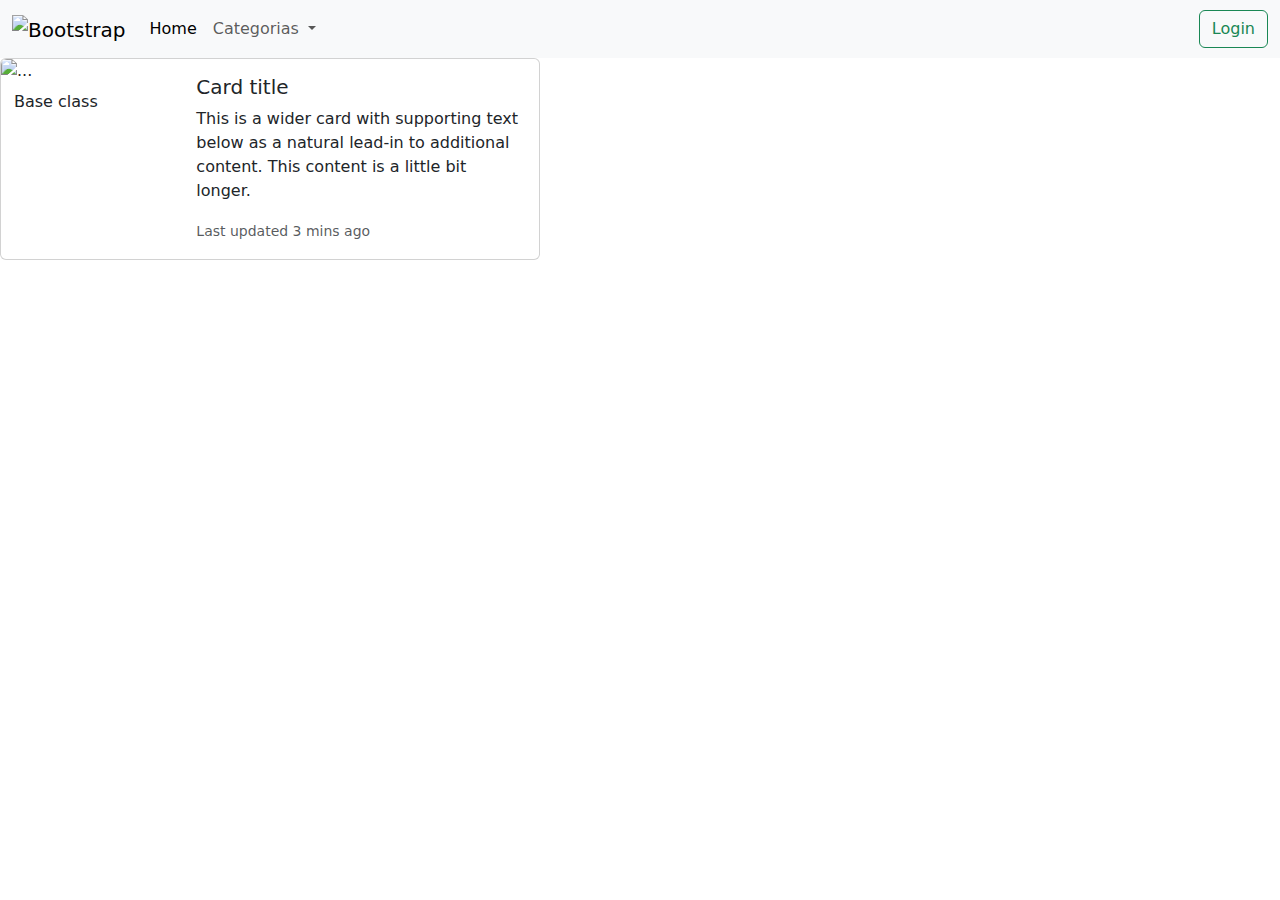
==== front-end/index.HTML @ 643dc57b "Boostrap agregado" ====
<!DOCTYPE html>
<html lang="en">
<head>
    <meta charset="UTF-8">
    <meta name="viewport" content="width=device-width, initial-scale=1.0">
    <title>Blog</title>
    <link rel="stylesheet" href="	https://cdn.jsdelivr.net/npm/bootstrap@5.3.3/dist/css/bootstrap.min.css">
    <link rel="stylesheet" href="https://cdn.jsdelivr.net/npm/bootstrap@5.3.3/dist/js/bootstrap.bundle.min.js">
</head>
<body>
<header>
   
    <nav class="navbar navbar-expand-lg bg-body-tertiary">
        <div class="container-fluid">
            <a class="navbar-brand" href="#">
                <img src="https://getbootstrap.com/docs/5.3/assets/brand/bootstrap-logo.svg" alt="Bootstrap" width="30" height="24">
              </a>
          <button class="navbar-toggler" type="button" data-bs-toggle="collapse" data-bs-target="#navbarSupportedContent" aria-controls="navbarSupportedContent" aria-expanded="false" aria-label="Toggle navigation">
            <span class="navbar-toggler-icon"></span>
          </button>
          <div class="collapse navbar-collapse" id="navbarSupportedContent">
            <ul class="navbar-nav me-auto mb-2 mb-lg-0">
              <li class="nav-item">
                <a class="nav-link active" aria-current="page" href="#">Home</a>
              </li>
             
              <li class="nav-item dropdown">
                <a class="nav-link dropdown-toggle" href="#" role="button" data-bs-toggle="dropdown" aria-expanded="false">
                  Categorias
                </a>
                <ul class="dropdown-menu">
                  <li><a class="dropdown-item" href="#">Action</a></li>
                  <li><a class="dropdown-item" href="#">Another action</a></li>
                  <li><hr class="dropdown-divider"></li>
                  <li><a class="dropdown-item" href="#">Something else here</a></li>
                </ul>
              </li>
            </ul>
            <form class="d-flex" role="search">
              <button class="btn btn-outline-success" type="submit">Login</button>
            </form>
          </div>
        </div>
      </nav>
    </header>
    
    <div class="card mb-3" style="max-width: 540px;">
        <div class="row g-0">
          <div class="col-md-4">
            <img src="front-end\estilos\img\colorful and eye-catching image.png" class="img-fluid rounded-start" alt="...">       <br>
            <button type="button" class="btn">Base class</button>
          </div>
          <div class="col-md-8">
            <div class="card-body">
              <h5 class="card-title">Card title</h5>
              <p class="card-text">This is a wider card with supporting text below as a natural lead-in to additional content. This content is a little bit longer.</p>
              <p class="card-text"><small class="text-body-secondary">Last updated 3 mins ago</small></p>
            </div>
            
          </div>
        </div>
      </div>

<script src="https://cdn.jsdelivr.net/npm/@popperjs/core@2.11.8/dist/umd/popper.min.js" integrity="sha384-I7E8VVD/ismYTF4hNIPjVp/Zjvgyol6VFvRkX/vR+Vc4jQkC+hVqc2pM8ODewa9r" crossorigin="anonymous"></script>
<script src="https://cdn.jsdelivr.net/npm/bootstrap@5.3.3/dist/js/bootstrap.min.js" integrity="sha384-0pUGZvbkm6XF6gxjEnlmuGrJXVbNuzT9qBBavbLwCsOGabYfZo0T0to5eqruptLy" crossorigin="anonymous"></script>
</body>
</html>
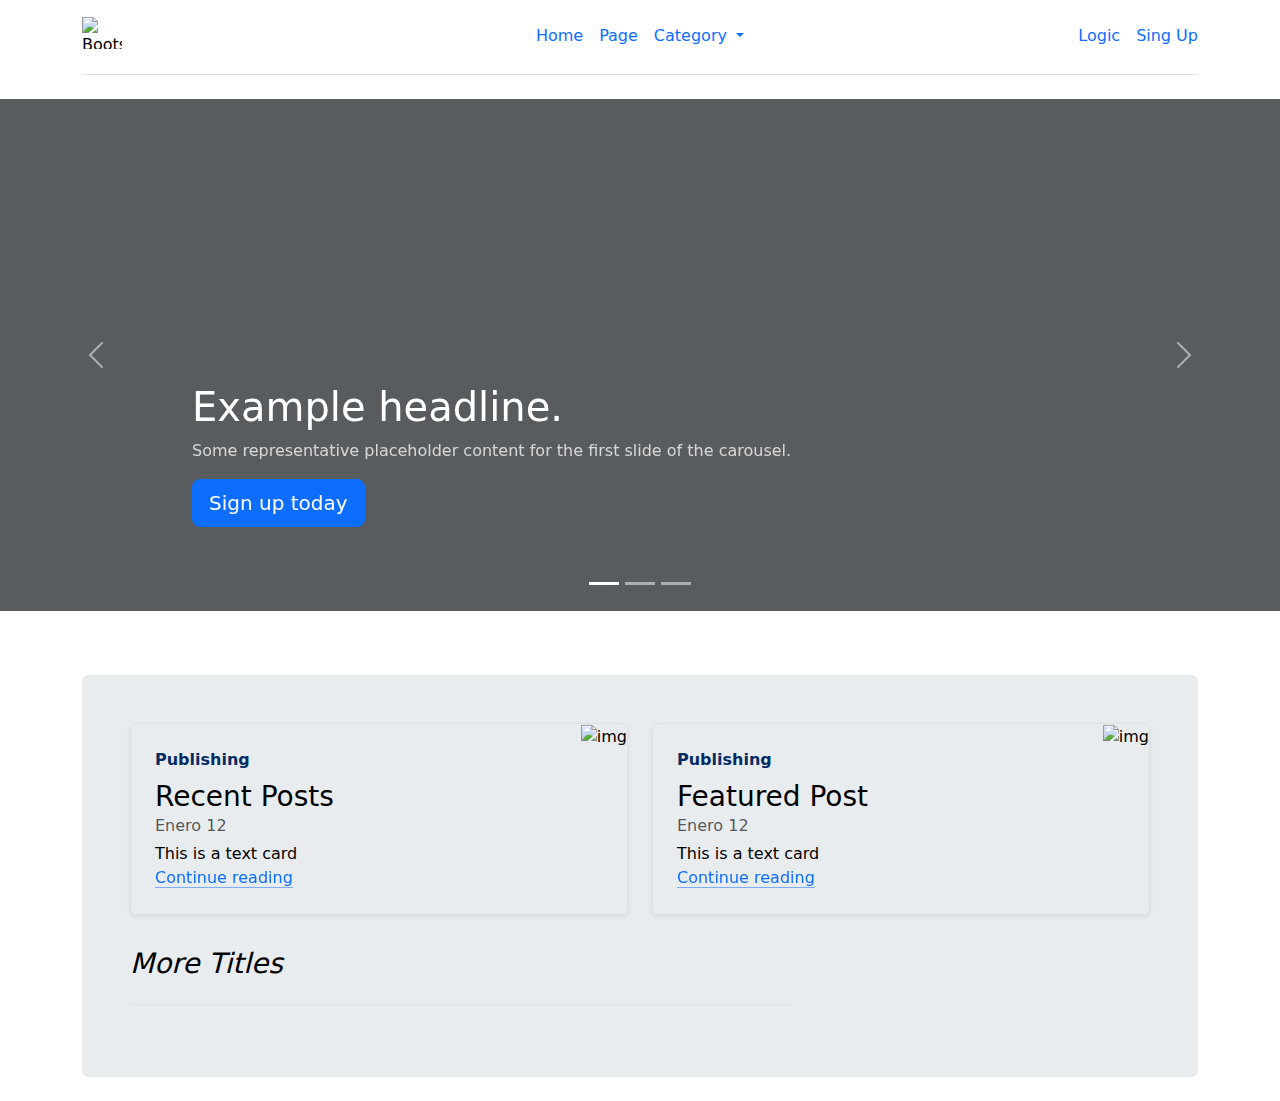
==== commit 1731f1cf: "Avance de Frontend" ====
--- a/front-end/index.HTML
+++ b/front-end/index.HTML
@@ -3,65 +3,156 @@
 <head>
     <meta charset="UTF-8">
     <meta name="viewport" content="width=device-width, initial-scale=1.0">
-    <title>Blog</title>
+    <title>Document</title>
     <link rel="stylesheet" href="	https://cdn.jsdelivr.net/npm/bootstrap@5.3.3/dist/css/bootstrap.min.css">
     <link rel="stylesheet" href="https://cdn.jsdelivr.net/npm/bootstrap@5.3.3/dist/js/bootstrap.bundle.min.js">
+    <link rel="stylesheet" href="css/style.css">
+
 </head>
+ 
+<header>
+  <!--Navbar-->
+  <div class="container">
+    <header class="d-flex flex-wrap align-items-center justify-content-center justify-content-md-between py-3 mb-4 border-bottom">
+      <div class="col-md-3 mb-2 mb-md-0">
+        <a href="#" class="d-inline-flex link-body-emphasis text-decoration-none">
+          <img src="https://getbootstrap.com/docs/5.3/assets/brand/bootstrap-logo-shadow.png" alt="Bootstrap Logo" width="40" height="32">
+        </a>
+      </div>
+
+      <ul class="nav nav-underline col-12 col-md-auto mb-2 justify-content-center mb-md-0">
+        <li class="nav-item">
+          <a class="nav-link" href="#">Home</a>
+        </li>
+        <li class="nav-item">
+          <a class="nav-link" href="#">Page</a>
+        </li>
+        <!--Dropdown de navbar-->
+        <li class="nav-item dropdown">
+          <a class="nav-link dropdown-toggle" href="#" role="button" data-bs-toggle="dropdown" aria-expanded="false">
+            Category
+          </a>
+          <ul class="dropdown-menu">
+            <li><a class="dropdown-item" href="#">Action</a></li>
+            <li><a class="dropdown-item" href="#">Another action</a></li>
+            <li><a class="dropdown-item" href="#">Something else here</a></li>
+          </ul>
+        </li>
+      </ul>
+
+      <div class="col-md-3 text-end">
+        <ul class="nav nav-underline justify-content-end ">
+          <li class="nav-item">
+            <a class="nav-link" href="#">Logic</a>
+          </li>
+          <li>
+            <a class="nav-link" href="#">Sing Up</a>
+          </li>
+        </ul>
+      </div>
+    </header>
+  </div>
+</header>
+
 <body>
-<header>
-   
-    <nav class="navbar navbar-expand-lg bg-body-tertiary">
-        <div class="container-fluid">
-            <a class="navbar-brand" href="#">
-                <img src="https://getbootstrap.com/docs/5.3/assets/brand/bootstrap-logo.svg" alt="Bootstrap" width="30" height="24">
-              </a>
-          <button class="navbar-toggler" type="button" data-bs-toggle="collapse" data-bs-target="#navbarSupportedContent" aria-controls="navbarSupportedContent" aria-expanded="false" aria-label="Toggle navigation">
-            <span class="navbar-toggler-icon"></span>
-          </button>
-          <div class="collapse navbar-collapse" id="navbarSupportedContent">
-            <ul class="navbar-nav me-auto mb-2 mb-lg-0">
-              <li class="nav-item">
-                <a class="nav-link active" aria-current="page" href="#">Home</a>
-              </li>
-             
-              <li class="nav-item dropdown">
-                <a class="nav-link dropdown-toggle" href="#" role="button" data-bs-toggle="dropdown" aria-expanded="false">
-                  Categorias
-                </a>
-                <ul class="dropdown-menu">
-                  <li><a class="dropdown-item" href="#">Action</a></li>
-                  <li><a class="dropdown-item" href="#">Another action</a></li>
-                  <li><hr class="dropdown-divider"></li>
-                  <li><a class="dropdown-item" href="#">Something else here</a></li>
-                </ul>
-              </li>
-            </ul>
-            <form class="d-flex" role="search">
-              <button class="btn btn-outline-success" type="submit">Login</button>
-            </form>
-          </div>
-        </div>
-      </nav>
-    </header>
-    
-    <div class="card mb-3" style="max-width: 540px;">
-        <div class="row g-0">
-          <div class="col-md-4">
-            <img src="front-end\estilos\img\colorful and eye-catching image.png" class="img-fluid rounded-start" alt="...">       <br>
-            <button type="button" class="btn">Base class</button>
-          </div>
-          <div class="col-md-8">
-            <div class="card-body">
-              <h5 class="card-title">Card title</h5>
-              <p class="card-text">This is a wider card with supporting text below as a natural lead-in to additional content. This content is a little bit longer.</p>
-              <p class="card-text"><small class="text-body-secondary">Last updated 3 mins ago</small></p>
-            </div>
-            
+    <!--Carousel-->
+  <div id="myCarousel" class="carousel slide mb-6" data-bs-ride="carousel">
+    <div class="carousel-indicators">
+      <button type="button" data-bs-target="#myCarousel" data-bs-slide-to="0" class="active" aria-current="true" aria-label="Slide 1"></button>
+      <button type="button" data-bs-target="#myCarousel" data-bs-slide-to="1" aria-label="Slide 2"></button>
+      <button type="button" data-bs-target="#myCarousel" data-bs-slide-to="2" aria-label="Slide 3"></button>
+    </div>
+    <div class="carousel-inner">
+      <div class="carousel-item active">
+        <svg class="bd-placeholder-img" width="100%" height="100%" xmlns="http://www.w3.org/2000/svg" aria-hidden="true" preserveAspectRatio="xMidYMid slice" focusable="false"><rect width="100%" height="100%" fill="var(--bs-secondary-color)"/></svg>
+        <div class="container">
+          <div class="carousel-caption text-start">
+            <h1>Example headline.</h1>
+            <p class="opacity-75">Some representative placeholder content for the first slide of the carousel.</p>
+            <p><a class="btn btn-lg btn-primary" href="#">Sign up today</a></p>
           </div>
         </div>
       </div>
+      <div class="carousel-item">
+        <svg class="bd-placeholder-img" width="100%" height="100%" xmlns="http://www.w3.org/2000/svg" aria-hidden="true" preserveAspectRatio="xMidYMid slice" focusable="false"><rect width="100%" height="100%" fill="var(--bs-secondary-color)"/></svg>
+        <div class="container">
+          <div class="carousel-caption">
+            <h1>Another example headline.</h1>
+            <p>Some representative placeholder content for the second slide of the carousel.</p>
+            <p><a class="btn btn-lg btn-primary" href="#">Learn more</a></p>
+          </div>
+        </div>
+      </div>
+      <div class="carousel-item">
+        <svg class="bd-placeholder-img" width="100%" height="100%" xmlns="http://www.w3.org/2000/svg" aria-hidden="true" preserveAspectRatio="xMidYMid slice" focusable="false"><rect width="100%" height="100%" fill="var(--bs-secondary-color)"/></svg>
+        <div class="container">
+          <div class="carousel-caption text-end">
+            <h1>One more for good measure.</h1>
+            <p>Some representative placeholder content for the third slide of this carousel.</p>
+            <p><a class="btn btn-lg btn-primary" href="#">Browse gallery</a></p>
+          </div>
+        </div>
+      </div>
+    </div>
+    <button class="carousel-control-prev" type="button" data-bs-target="#myCarousel" data-bs-slide="prev">
+      <span class="carousel-control-prev-icon" aria-hidden="true"></span>
+      <span class="visually-hidden">Previous</span>
+    </button>
+    <button class="carousel-control-next" type="button" data-bs-target="#myCarousel" data-bs-slide="next">
+      <span class="carousel-control-next-icon" aria-hidden="true"></span>
+      <span class="visually-hidden">Next</span>
+    </button>
+  </div>
 
-<script src="https://cdn.jsdelivr.net/npm/@popperjs/core@2.11.8/dist/umd/popper.min.js" integrity="sha384-I7E8VVD/ismYTF4hNIPjVp/Zjvgyol6VFvRkX/vR+Vc4jQkC+hVqc2pM8ODewa9r" crossorigin="anonymous"></script>
-<script src="https://cdn.jsdelivr.net/npm/bootstrap@5.3.3/dist/js/bootstrap.min.js" integrity="sha384-0pUGZvbkm6XF6gxjEnlmuGrJXVbNuzT9qBBavbLwCsOGabYfZo0T0to5eqruptLy" crossorigin="anonymous"></script>
-</body>
+  <main class="container">
+        <div class="p-4 p-md-5 mb-4 rounded text-body-emphasis bg-body-secondary"> 
+      <!--Cards -->
+        <div class="row mb-2">
+          <div class="col-md-6">
+            <div class="row g-0 border rounded overflow-hidden flex-md-row mb-4 shadow-sm h-md-250 position-relative">
+              <div class="col p-4 d-flex flex-column position-static">
+                <strong class="d-inline-block mb-2 text-primary-emphasis">Publishing</strong>
+                <h3 class="mb-0">Recent Posts</h3>
+                <div class="mb-1 text-body-secondary">Enero 12</div>
+                <p class="card-text mb-auto">This is a text card</p>
+                <a href="#" class="icon-link gap-1 icon-link-hover stretched-link">
+                  Continue reading
+                  <svg class="bi"><use xlink:href="#chevron-right"/></svg>
+                </a>
+              </div>
+              <div class="col-auto d-none d-lg-block">
+                <img src="https://th.bing.com/th/id/OIP.7b0PYWrc1G7mxBqtG0xCyQAAAA?rs=1&pid=ImgDetMain" alt="img" width="200" height="250" class="img-fluid">
+              </div>              
+            </div>
+          </div>
+          <div class="col-md-6">
+            <div class="row g-0 border rounded overflow-hidden flex-md-row mb-4 shadow-sm h-md-250 position-relative">
+              <div class="col p-4 d-flex flex-column position-static">
+                <strong class="d-inline-block mb-2 text-primary-emphasis">Publishing</strong>
+                <h3 class="mb-0">Featured Post</h3>
+                <div class="mb-1 text-body-secondary">Enero 12</div>
+                <p class="card-text mb-auto">This is a text card</p>
+                <a href="#" class="icon-link gap-1 icon-link-hover stretched-link">
+                  Continue reading
+                  <svg class="bi"><use xlink:href="#chevron-right"/></svg>
+                </a>
+              </div>
+              <div class="col-auto d-none d-lg-block">
+                <img src="https://th.bing.com/th/id/OIP.7b0PYWrc1G7mxBqtG0xCyQAAAA?rs=1&pid=ImgDetMain" alt="img" width="200" height="250" class="img-fluid">
+              </div>              
+            </div>
+          </div>
+        </div>
+      
+        <div class="row g-5">
+          <div class="col-md-8">
+            <h3 class="pb-4 mb-4 fst-italic border-bottom">
+              More Titles
+            </h3>
+  </main>
+
+          <script src="https://cdn.jsdelivr.net/npm/@popperjs/core@2.11.8/dist/umd/popper.min.js" integrity="sha384-I7E8VVD/ismYTF4hNIPjVp/Zjvgyol6VFvRkX/vR+Vc4jQkC+hVqc2pM8ODewa9r" crossorigin="anonymous"></script>
+          <script src="https://cdn.jsdelivr.net/npm/bootstrap@5.3.3/dist/js/bootstrap.min.js" integrity="sha384-0pUGZvbkm6XF6gxjEnlmuGrJXVbNuzT9qBBavbLwCsOGabYfZo0T0to5eqruptLy" crossorigin="anonymous"></script>
+          
+  </body>
 </html>--- a/front-end/css/style.css
+++ b/front-end/css/style.css
@@ -0,0 +1,17 @@
+/*Carusel*/
+.carousel {
+    margin-bottom: 4rem;
+  }
+
+/*Posicion de img*/
+.carousel-caption {
+    bottom: 3rem;
+    z-index: 10;
+  }
+  
+.carousel-item {
+    height: 32rem;
+  }
+  
+
+
